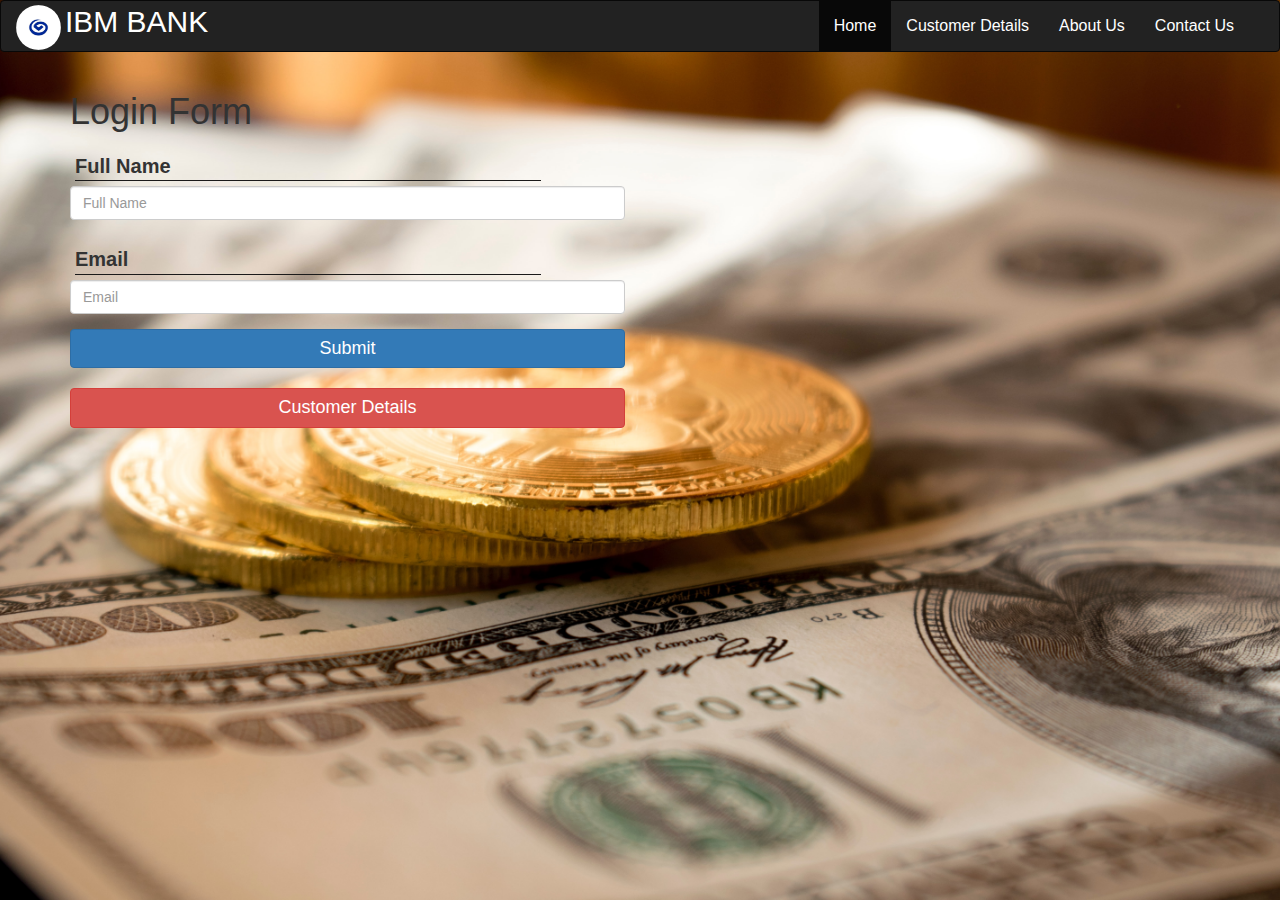
==== index.html @ d4eb778f "Rename homepage.html to index.html" ====
<!DOCTYPE html>
<html lang="en">
<head>
    <meta charset="UTF-8">
    <meta name="viewport" content="width=device-width, initial-scale=1.0">
    <title>SparkBank</title>
    <link rel="stylesheet" href="home.css">
    <link rel="stylesheet" href="https://maxcdn.bootstrapcdn.com/bootstrap/3.4.1/css/bootstrap.min.css">

    <!-- jQuery library -->
    <script src="https://ajax.googleapis.com/ajax/libs/jquery/3.5.1/jquery.min.js"></script>
    
    <!-- Latest compiled JavaScript -->
    <script src="https://maxcdn.bootstrapcdn.com/bootstrap/3.4.1/js/bootstrap.min.js"></script>  
    <link rel="stylesheet" href="home.css">
</head>
<body>
    <!--Header-->
    <section id="nav-bar">
        <nav class="navbar navbar-inverse navbar-expand-lg navbar-top-fixed">
            <div class="container-fluid ">
                <div class="navbar-header ">
                    <button type="button" class="navbar-toggle collapsed" data-toggle="collapse" data-target="#navbar-collapse1" aria-expanded="false">
                        
                        <span class="icon-bar"></span>
                        <span class="icon-bar"></span>
                        <span class="icon-bar"></span>
                    </button>


                    <!--bank logo-->
                    <a class="brand" href="#">
                        <img alt="Brand" src="images/unnamed.jpg">
                        
                    </a>
                    <span class="brand-name">IBM BANK</span>
                </div>



                <div class="collapse navbar-collapse" id="navbar-collapse1">
                    <ul class="nav navbar-nav pull-right">
                    <li class="active"><a href="home.html">Home</a></li>
                    <li><a href="customer.html">Customer Details</a></li>
                    <li><a href="about.html">About Us</a></li>
                    <li><a href="about.html">Contact Us</a></li>
                </ul>

                </div>
            </div>
        </nav>
    </section>
    <!--Header ends-->

    <section id="main" class="coloured-section">
       
    <div class="container">
        <div class="row">
            <div class="col-md-6 mx-auto">
                <h1>Login Form</h1>
                <form>
                    <div class="form-group">
                        <label>Full Name</label>
                        <input type="text" class="form-control" id="userName" placeholder="Full Name" required> 
                    </div>

                    <div class="form-group">
                        <label>Email</label>
                        <input type="text" class="form-control" id="userEmail" placeholder="Email" required !important> 
                    </div>
                    
                    <input type="submit" value="Submit" onclick="loginInfo()"class = "btn btn-primary btn-block" id="submit">
                    <br>
                     <a href="customer.html"><input type="button" value="Customer Details" class="btn btn-danger btn-block"></a>
               </form>
            </div>
        </div>
        
    </div>
    </section>

    <script src="home.js"></script>
    <script src="customer.js"></script>
</body>
</html>
---- home.css ----
@import url('https://fonts.googleapis.com/css?family=Muli&display=swap');

*{
    box-sizing: border-box;
    margin:0px;

}

body{
    font-family: 'Roboto', sans-serif;
    margin:0;
    overflow: hidden;
    width:100vw;
    height:100vh;

    
    
}
body::after {
    content: '';
    background-image:url('images/dmitry-demidko-eBWzFKahEaU-unsplash.jpg');    
	background-size:cover;
    background-repeat:no-repeat;
	background-position:center center;
	position:absolute;
	top:0px;
	left:0px;
	height:100vh;
    width:100vw;
    z-index:-1;
	
}




.navbar-header img{
    width:45px;
    height:45px;
    border-radius: 50%;
    margin-top:-2px;
}

.navbar-header .brand-name {
    color:white;
    font-size: 30px;
    
}

#navbar-collapse1 ul li a{
    font-size: 16px;
    color:white;

}

/* #main .image img{
    background-size:cover;
    background-repeat: no-repeat;
    background-position: center;
    height:100vh;
    width:100vw;
    top:50px;
    position: absolute;

} */

/* #main form{
    width:28vw;
    height:380px;
    border:2px solid black;
    /* margin-left:50%; */
    /* background-color: rgba(245, 245, 245, 0.774);
    border-radius: 10px;
    margin-top:30px;

} */  
 /*    
input[type=text],input[type=email]{
    width:85%;
    padding:6px 10px;
    margin:10px 0;
    margin-left:5px;
    display:inline-block;
    border: 1px solid #ccc;
    border-radius: 4px;
    box-sizing:border-box;
}

input[type=submit],input[type=button]{
    width:50%;
    background-color: #1a1818;
    color:white;
    padding:8px 0;
    font-size: 16px;
    display: flex;
    align-items:center;
    justify-content: center;
    margin:auto;
    border:none;
    margin-top:20px;
    border-radius:5px;
}

input[type=submit]:hover {
    background-color:#45a049;
}

input[type=button]:hover {
    background-color:#45a060;
}


form h2 {
    color:black;
}
*/

form label {
    font-size:20px;
    margin-top:10px;
    margin-left:5px;
    
    border-bottom:1px solid rgb(27, 26, 26);
    width:84%;
    
}

.btn {
    font-size:18px;
}


input[type="submit"]:hover{
    background-color: rgb(9, 99, 173);
}

input[type="button"]:hover{
    background-color: rgb(163, 23, 23);
}

form a:link {
    text-decoration:none;
}
---- home.css ----
@import url('https://fonts.googleapis.com/css?family=Muli&display=swap');

*{
    box-sizing: border-box;
    margin:0px;

}

body{
    font-family: 'Roboto', sans-serif;
    margin:0;
    overflow: hidden;
    width:100vw;
    height:100vh;

    
    
}
body::after {
    content: '';
    background-image:url('images/dmitry-demidko-eBWzFKahEaU-unsplash.jpg');    
	background-size:cover;
    background-repeat:no-repeat;
	background-position:center center;
	position:absolute;
	top:0px;
	left:0px;
	height:100vh;
    width:100vw;
    z-index:-1;
	
}




.navbar-header img{
    width:45px;
    height:45px;
    border-radius: 50%;
    margin-top:-2px;
}

.navbar-header .brand-name {
    color:white;
    font-size: 30px;
    
}

#navbar-collapse1 ul li a{
    font-size: 16px;
    color:white;

}

/* #main .image img{
    background-size:cover;
    background-repeat: no-repeat;
    background-position: center;
    height:100vh;
    width:100vw;
    top:50px;
    position: absolute;

} */

/* #main form{
    width:28vw;
    height:380px;
    border:2px solid black;
    /* margin-left:50%; */
    /* background-color: rgba(245, 245, 245, 0.774);
    border-radius: 10px;
    margin-top:30px;

} */  
 /*    
input[type=text],input[type=email]{
    width:85%;
    padding:6px 10px;
    margin:10px 0;
    margin-left:5px;
    display:inline-block;
    border: 1px solid #ccc;
    border-radius: 4px;
    box-sizing:border-box;
}

input[type=submit],input[type=button]{
    width:50%;
    background-color: #1a1818;
    color:white;
    padding:8px 0;
    font-size: 16px;
    display: flex;
    align-items:center;
    justify-content: center;
    margin:auto;
    border:none;
    margin-top:20px;
    border-radius:5px;
}

input[type=submit]:hover {
    background-color:#45a049;
}

input[type=button]:hover {
    background-color:#45a060;
}


form h2 {
    color:black;
}
*/

form label {
    font-size:20px;
    margin-top:10px;
    margin-left:5px;
    
    border-bottom:1px solid rgb(27, 26, 26);
    width:84%;
    
}

.btn {
    font-size:18px;
}


input[type="submit"]:hover{
    background-color: rgb(9, 99, 173);
}

input[type="button"]:hover{
    background-color: rgb(163, 23, 23);
}

form a:link {
    text-decoration:none;
}
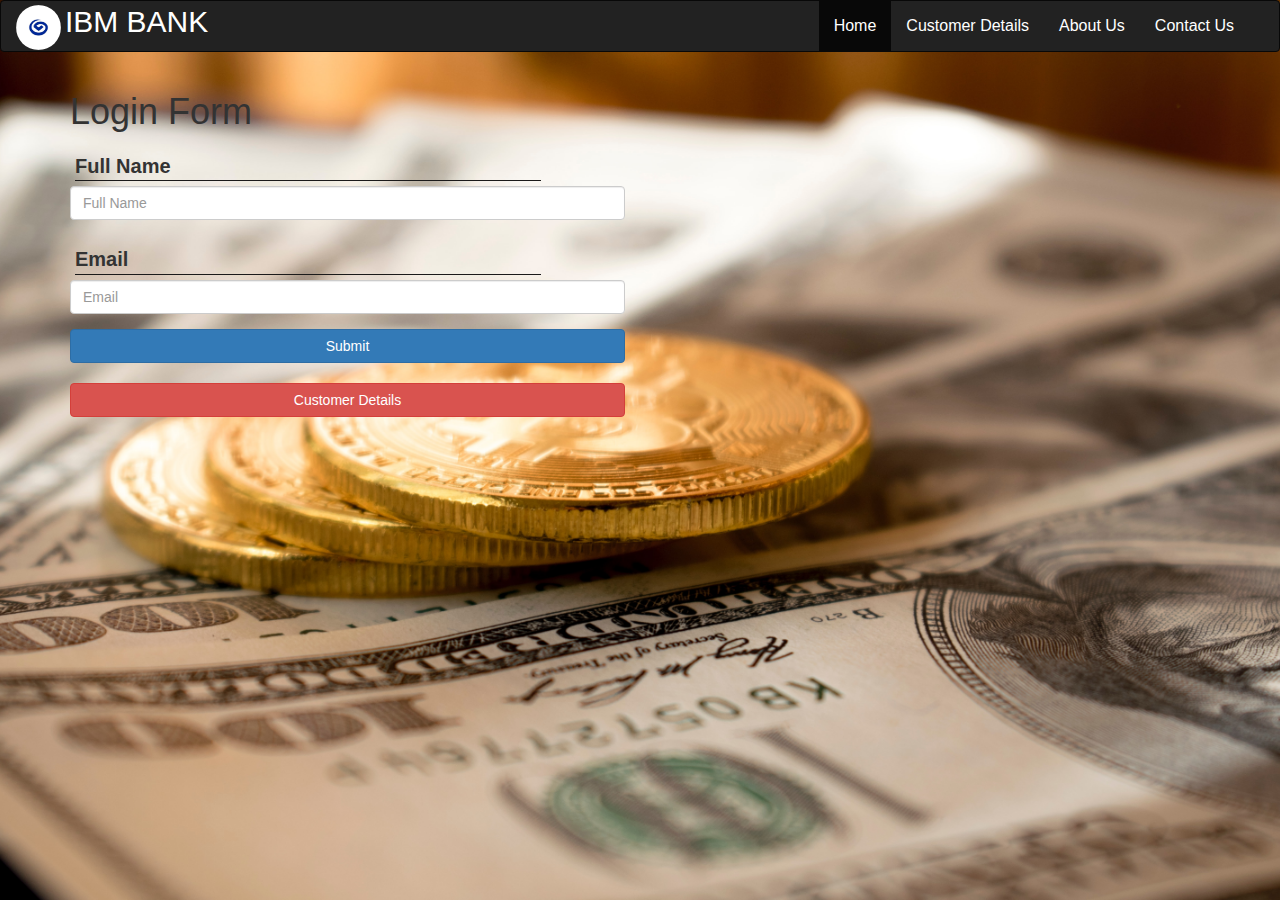
==== commit 67145222: "Update index.html" ====
--- a/index.html
+++ b/index.html
@@ -12,7 +12,7 @@
     
     <!-- Latest compiled JavaScript -->
     <script src="https://maxcdn.bootstrapcdn.com/bootstrap/3.4.1/js/bootstrap.min.js"></script>  
-    <link rel="stylesheet" href="home.css">
+    <link rel="stylesheet" href="index.css">
 </head>
 <body>
     <!--Header-->
@@ -79,7 +79,7 @@
     </div>
     </section>
 
-    <script src="home.js"></script>
+    <script src=".js"></script>
     <script src="customer.js"></script>
 </body>
 </html>
